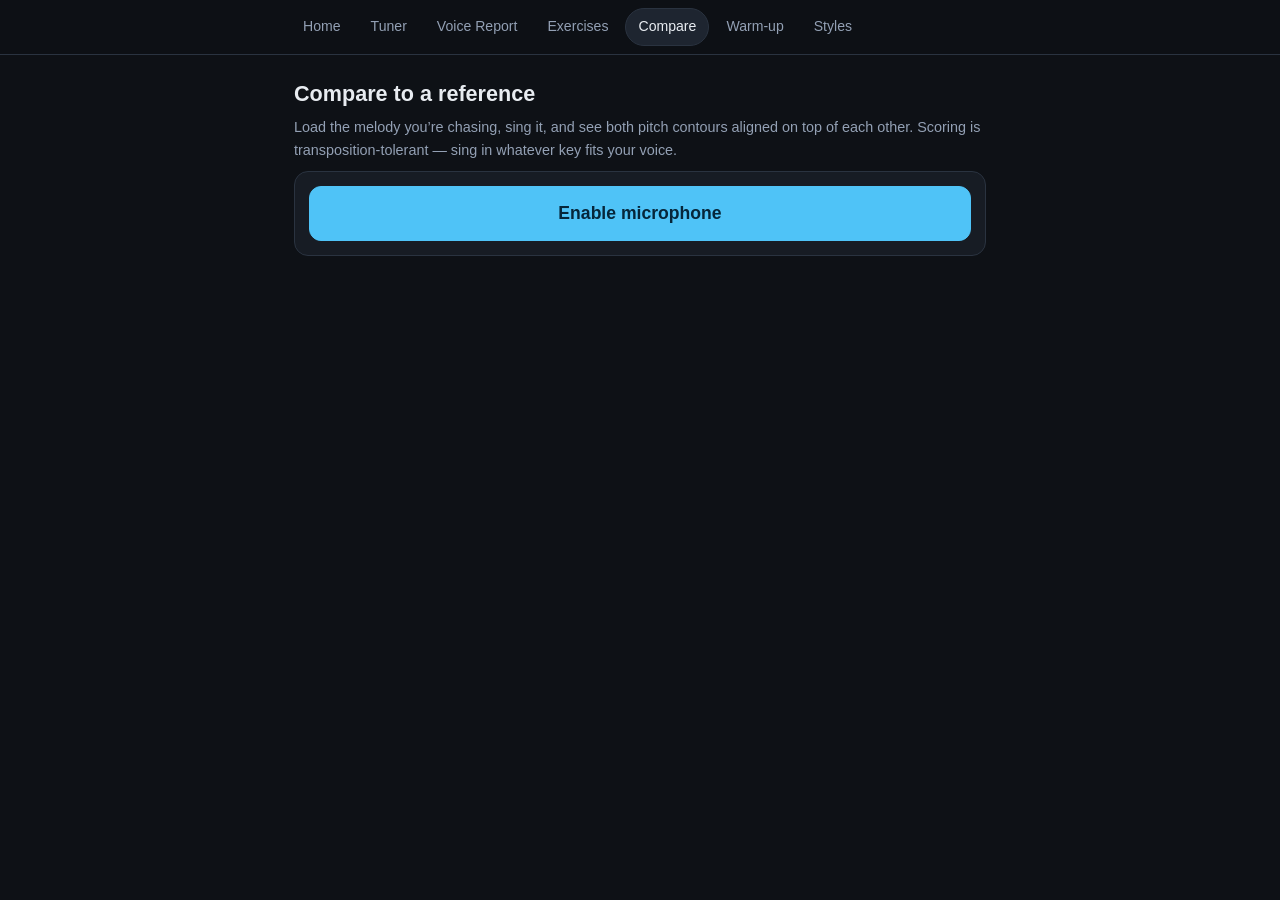
==== compare.html @ 46043afe "Add Singing Trainer: evidence-based pitch & tone web app Static, no-build singing trainer under sing" ====
<!DOCTYPE html>
<html lang="en">
<head>
<meta charset="utf-8">
<meta name="viewport" content="width=device-width, initial-scale=1, viewport-fit=cover">
<meta name="theme-color" content="#0e1116">
<title>Compare — Singing Trainer</title>
<link rel="stylesheet" href="style.css?v=1">
</head>
<body>
<main>
  <h1>Compare to a reference</h1>
  <p class="dim">Load the melody you’re chasing, sing it, and see both pitch contours aligned on top of each other. Scoring is transposition-tolerant — sing in whatever key fits your voice.</p>

  <div class="card" id="setup">
    <button class="primary big" id="micBtn">Enable microphone</button>
  </div>

  <div id="app" style="display:none">
    <div class="card">
      <h2 style="margin-top:0">1 · Reference melody</h2>
      <p class="small dim">Best sources: an <b>isolated vocal</b> (acapella / stem file), or just sing or hum the target phrase yourself. A full song mix won’t track — the analyzer follows one voice at a time. Up to 30 s.</p>
      <div class="btnrow">
        <button id="refRecBtn">● Record reference</button>
        <label class="btn" style="line-height:1.4">📁 Import audio file
          <input id="refFile" type="file" accept="audio/*,.m4a,.mp3,.wav" style="display:none">
        </label>
      </div>
      <p id="refStatus" class="small dim">No reference loaded.</p>
      <canvas id="refCanvas" style="display:none"></canvas>
      <div class="btnrow" id="refPlayRow" style="display:none">
        <button id="refPlayBtn">▶ Play reference</button>
      </div>
    </div>

    <div class="card">
      <h2 style="margin-top:0">2 · Your attempt</h2>
      <div class="btnrow">
        <button class="rec" id="attRecBtn" disabled>● Record attempt</button>
        <button id="attPlayBtn" disabled>▶ Play attempt</button>
      </div>
      <p id="attStatus" class="small dim"></p>
    </div>

    <div class="card" id="resultCard" style="display:none">
      <h2 style="margin-top:0">Result</h2>
      <div class="score" id="scoreBig">—</div>
      <p class="dim small" style="text-align:center" id="scoreSub"></p>
      <canvas id="cmpCanvas"></canvas>
      <p class="small dim" style="margin-top:6px">
        <span style="color:var(--good)">green = reference</span> ·
        <span style="color:var(--accent)">blue = you</span> (shifted by the detected transposition, time-aligned)</p>
      <table class="metrics" id="cmpTable"></table>
    </div>
  </div>
</main>
<script src="js/dsp.js?v=1"></script>
<script src="js/mic.js?v=1"></script>
<script src="js/ui.js?v=1"></script>
<script>
UI.nav('compare.html');
const $ = (id) => document.getElementById(id);
const sleep = (ms) => new Promise((r) => setTimeout(r, ms));
const MAXS = 30;

let ref = null;   // {pcm, sampleRate, track, label}
let att = null;

/* ---- tiny IndexedDB helper: persist the last reference across visits ---- */
const idb = {
  open: () => new Promise((res, rej) => {
    const r = indexedDB.open('singing', 1);
    r.onupgradeneeded = () => r.result.createObjectStore('kv');
    r.onsuccess = () => res(r.result); r.onerror = () => rej(r.error);
  }),
  async set(k, v) { const db = await this.open(); return new Promise((res, rej) => {
    const tx = db.transaction('kv', 'readwrite'); tx.objectStore('kv').put(v, k);
    tx.oncomplete = res; tx.onerror = () => rej(tx.error); }); },
  async get(k) { const db = await this.open(); return new Promise((res, rej) => {
    const rq = db.transaction('kv').objectStore('kv').get(k);
    rq.onsuccess = () => res(rq.result); rq.onerror = () => rej(rq.error); }); },
};

$('micBtn').addEventListener('click', async () => {
  try { await Mic.start(); } catch (e) {
    $('micBtn').textContent = 'Microphone blocked — check Settings › Safari › Microphone'; return;
  }
  $('setup').style.display = 'none';
  $('app').style.display = '';
  try { navigator.storage && navigator.storage.persist && navigator.storage.persist(); } catch (_) {}
  try {
    const saved = await idb.get('reference');
    if (saved && saved.pcm) {
      setReference(new Float32Array(saved.pcm), saved.sampleRate, saved.label + ' (saved)');
    }
  } catch (_) {}
});

async function recordWithCountdown(btn, secsCap) {
  btn.disabled = true;
  const orig = btn.textContent;
  await Mic.resume();
  for (let c = 3; c >= 1; c--) { btn.textContent = String(c) + '…'; await sleep(650); }
  btn.textContent = '■ Stop';
  btn.disabled = false;
  Mic.beginRecording();
  return new Promise((resolve) => {
    const t0 = performance.now();
    const tick = setInterval(() => {
      if (performance.now() - t0 >= secsCap * 1000) stop();
    }, 250);
    function stop() {
      clearInterval(tick);
      btn.removeEventListener('click', stop);
      btn.textContent = orig;
      resolve(Mic.endRecording());
    }
    btn.addEventListener('click', stop);
  });
}

$('refRecBtn').addEventListener('click', async () => {
  if (Mic.isRecording()) return;
  const take = await recordWithCountdown($('refRecBtn'), MAXS);
  if (take.pcm.length / take.sampleRate < 1) { $('refStatus').textContent = 'Too short — try again.'; return; }
  setReference(take.pcm, take.sampleRate, 'recorded reference');
  try { await idb.set('reference', { pcm: ref.pcm.buffer, sampleRate: ref.sampleRate, label: ref.label }); } catch (_) {}
});

$('refFile').addEventListener('change', async (e) => {
  const file = e.target.files[0];
  if (!file) return;
  $('refStatus').textContent = 'Decoding ' + file.name + '…';
  try {
    const ab = await file.arrayBuffer();
    const ctx = Mic.context();
    const audio = await new Promise((res, rej) => ctx.decodeAudioData(ab, res, rej));
    let pcm = audio.getChannelData(0);
    if (audio.numberOfChannels > 1) {                 // downmix
      const b = audio.getChannelData(1); const mix = new Float32Array(pcm.length);
      for (let i = 0; i < pcm.length; i++) mix[i] = (pcm[i] + b[i]) / 2;
      pcm = mix;
    }
    const cap = Math.min(pcm.length, MAXS * audio.sampleRate);
    setReference(pcm.slice(0, cap), audio.sampleRate, file.name);
    try { await idb.set('reference', { pcm: ref.pcm.buffer, sampleRate: ref.sampleRate, label: ref.label }); } catch (_) {}
  } catch (err) {
    $('refStatus').textContent = 'Couldn’t decode that file (Safari handles m4a, mp3, wav — not ogg).';
  }
});

function setReference(pcm, sampleRate, label) {
  const track = Track.analyze(pcm, sampleRate);
  const voiced = track.f0.reduce((a, v) => a + (v > 0 ? 1 : 0), 0);
  if (voiced < 30) {
    $('refStatus').textContent = 'Loaded, but almost no clear single-voice pitch found — is this a full mix? Use a vocal-only file or record yourself.';
  }
  ref = { pcm, sampleRate, track, label };
  $('refStatus').textContent = '✓ ' + label + ' · ' + (pcm.length / sampleRate).toFixed(1) + ' s, ' +
    Math.round(100 * voiced / track.f0.length) + '% voiced';
  const c = $('refCanvas'); c.style.display = '';
  const rc = UI.canvas2d(c, 120);
  UI.drawTrace(rc.ctx, rc.w, rc.h, toPts(ref.track), { color: UI.css('--good') });
  $('refPlayRow').style.display = '';
  $('attRecBtn').disabled = false;
}

$('refPlayBtn').addEventListener('click', () => ref && Mic.playPcm(ref.pcm, ref.sampleRate));
$('attPlayBtn').addEventListener('click', () => att && Mic.playPcm(att.pcm, att.sampleRate));

$('attRecBtn').addEventListener('click', async () => {
  if (!ref || Mic.isRecording()) return;
  const refSecs = ref.pcm.length / ref.sampleRate;
  const take = await recordWithCountdown($('attRecBtn'), Math.min(MAXS, refSecs + 6));
  if (take.pcm.length / take.sampleRate < 1) { $('attStatus').textContent = 'Too short — try again.'; return; }
  att = { pcm: take.pcm, sampleRate: take.sampleRate, track: Track.analyze(take.pcm, take.sampleRate) };
  $('attPlayBtn').disabled = false;
  $('attStatus').textContent = 'Analyzing…';
  await sleep(30);                                     // let UI paint
  compare();
});

function toPts(track, shiftCents = 0) {
  const pts = [];
  for (let i = 0; i < track.times.length; i++) {
    pts.push({ t: track.times[i], v: isNaN(track.cents[i]) ? NaN : track.cents[i] + shiftCents });
  }
  return pts;
}

function compare() {
  const r = Dtw.align(ref.track.cents, att.track.cents, { allowTranspose: true });
  $('resultCard').style.display = '';
  if (r.meanAbsCents == null) {
    $('scoreBig').textContent = '—';
    $('scoreSub').textContent = 'Couldn’t align the two takes — was there singing in both?';
    $('attStatus').textContent = '';
    return;
  }
  // Score: % of aligned voiced time within ±50¢, softened by mean error.
  const score = Math.round(Math.max(0, Math.min(100,
    0.7 * r.withinPct + 0.3 * Math.max(0, 100 - r.meanAbsCents))));
  $('scoreBig').textContent = score;
  $('scoreBig').style.color = score >= 80 ? UI.css('--good') : score >= 55 ? UI.css('--warn') : UI.css('--bad');
  $('scoreSub').textContent = score >= 80 ? 'Locked in.' : score >= 55 ? 'Close — listen to both and chase the gaps.' : 'Keep at it — play the reference, hum along, then retry.';
  $('attStatus').textContent = '';

  // Overlay: reference as-is; attempt time-warped onto reference timeline.
  const cc = UI.canvas2d($('cmpCanvas'), 200);
  const refPts = toPts(ref.track);
  const warped = [];
  for (const [ri, ai] of r.path) {
    const v = att.track.cents[ai];
    warped.push({ t: ref.track.times[ri], v: isNaN(v) ? NaN : v + r.shift });
  }
  UI.drawTrace(cc.ctx, cc.w, cc.h, refPts, { color: 'rgba(111,227,165,0.85)' });
  // overlay second trace without clearing: reuse scale by drawing via drawTrace bounds
  overlay(cc, refPts, warped);

  $('cmpTable').innerHTML = [
    ['Average pitch distance', r.meanAbsCents.toFixed(0) + '¢', 'across time-aligned voiced moments (≤50¢ reads as in tune)'],
    ['Time in tune (±50¢)', r.withinPct.toFixed(0) + '%', 'share of the melody sung within a quarter tone'],
    ['Detected transposition', (r.shift / 100).toFixed(0) + ' semitones', 'your key vs the reference — not penalized'],
  ].map(([a, b, c]) => `<tr><td>${a}<div class="small dim">${c}</div></td><td>${b}</td></tr>`).join('');
}

function overlay(cc, basePts, pts) {
  let lo = Infinity, hi = -Infinity;
  for (const p of basePts) if (!isNaN(p.v)) { lo = Math.min(lo, p.v); hi = Math.max(hi, p.v); }
  for (const p of pts) if (!isNaN(p.v)) { lo = Math.min(lo, p.v); hi = Math.max(hi, p.v); }
  lo = Math.floor(lo / 100 - 2) * 100; hi = Math.ceil(hi / 100 + 2) * 100;
  const t0 = basePts[0] ? basePts[0].t : 0, t1 = basePts.length ? basePts[basePts.length - 1].t : 1;
  // redraw both on shared scale
  UI.drawTrace(cc.ctx, cc.w, cc.h, basePts, { lo, hi, t0, t1, color: 'rgba(111,227,165,0.85)' });
  const { ctx, w, h } = cc;
  ctx.lineWidth = 2; ctx.strokeStyle = UI.css('--accent'); ctx.beginPath();
  let pen = false;
  for (const p of pts) {
    if (isNaN(p.v)) { pen = false; continue; }
    const x = ((p.t - t0) / Math.max(0.001, t1 - t0)) * w;
    const y = h - ((p.v - lo) / (hi - lo)) * h;
    if (!pen) { ctx.moveTo(x, y); pen = true; } else ctx.lineTo(x, y);
  }
  ctx.stroke();
}
</script>
</body>
</html>
---- style.css ----
/* Singing trainer — mobile-first, dark, thumb-sized targets. */
:root {
  --bg: #0e1116;
  --panel: #171c24;
  --panel2: #1e2530;
  --text: #e8ecf1;
  --dim: #93a0b4;
  --line: #2a3340;
  --accent: #4fc3f7;
  --good: #6fe3a5;
  --warn: #ffd166;
  --bad: #ff7b72;
  --violet: #b39ddb;
}
* { box-sizing: border-box; -webkit-tap-highlight-color: transparent; }
html { -webkit-text-size-adjust: 100%; }
body {
  margin: 0; background: var(--bg); color: var(--text);
  font: 16px/1.55 -apple-system, BlinkMacSystemFont, "Segoe UI", Roboto, sans-serif;
  padding-bottom: env(safe-area-inset-bottom);
}
main { max-width: 720px; margin: 0 auto; padding: 12px 14px 40px; }
h1 { font-size: 1.35rem; margin: 10px 0 4px; }
h2 { font-size: 1.05rem; margin: 22px 0 8px; color: var(--accent); }
h3 { font-size: 0.95rem; margin: 14px 0 6px; }
p { margin: 6px 0; }
a { color: var(--accent); }
.dim { color: var(--dim); font-size: 0.9rem; }
.small { font-size: 0.82rem; }

header.top {
  position: sticky; top: 0; z-index: 10; background: rgba(14,17,22,0.92);
  backdrop-filter: blur(8px); border-bottom: 1px solid var(--line);
  padding: env(safe-area-inset-top) 0 0;
}
header.top .row {
  max-width: 720px; margin: 0 auto; display: flex; gap: 4px;
  overflow-x: auto; padding: 8px 10px; scrollbar-width: none;
}
header.top .row::-webkit-scrollbar { display: none; }
header.top a {
  flex: 0 0 auto; padding: 7px 12px; border-radius: 999px; text-decoration: none;
  color: var(--dim); font-size: 0.88rem; border: 1px solid transparent; white-space: nowrap;
}
header.top a.on { color: var(--text); background: var(--panel2); border-color: var(--line); }

.card {
  background: var(--panel); border: 1px solid var(--line); border-radius: 14px;
  padding: 14px; margin: 10px 0;
}
.card.tight { padding: 10px 12px; }

button, .btn {
  appearance: none; border: 1px solid var(--line); background: var(--panel2);
  color: var(--text); border-radius: 12px; padding: 12px 16px; font-size: 1rem;
  cursor: pointer; text-decoration: none; display: inline-block; text-align: center;
}
button.primary { background: var(--accent); border-color: var(--accent); color: #06263a; font-weight: 600; }
button.rec { background: var(--bad); border-color: var(--bad); color: #33110e; font-weight: 700; }
button.big { width: 100%; padding: 16px; font-size: 1.1rem; }
button:disabled { opacity: 0.45; }
.btnrow { display: flex; gap: 8px; flex-wrap: wrap; margin: 10px 0; }
.btnrow > * { flex: 1 1 auto; }

canvas { width: 100%; display: block; border-radius: 10px; background: #0a0d12; touch-action: none; }

.bignote { font-size: 3.2rem; font-weight: 700; text-align: center; line-height: 1.1; font-variant-numeric: tabular-nums; }
.bigsub { text-align: center; color: var(--dim); font-variant-numeric: tabular-nums; }

.meter { height: 10px; background: var(--panel2); border-radius: 999px; overflow: hidden; }
.meter > div { height: 100%; border-radius: 999px; background: var(--accent); transition: width 0.15s; }

table.metrics { width: 100%; border-collapse: collapse; font-size: 0.92rem; }
table.metrics td { padding: 7px 4px; border-bottom: 1px solid var(--line); vertical-align: top; }
table.metrics td:last-child { text-align: right; font-variant-numeric: tabular-nums; white-space: nowrap; }
.tag { display: inline-block; padding: 2px 9px; border-radius: 999px; font-size: 0.78rem; font-weight: 600; }
.tag.good { background: rgba(111,227,165,0.15); color: var(--good); }
.tag.warn { background: rgba(255,209,102,0.15); color: var(--warn); }
.tag.bad  { background: rgba(255,123,114,0.15); color: var(--bad); }

.diag { border-left: 3px solid var(--warn); padding: 8px 12px; margin: 10px 0; background: var(--panel2); border-radius: 0 10px 10px 0; }
.diag.good { border-color: var(--good); }
.diag b { display: block; margin-bottom: 2px; }

.pill-select { display: flex; gap: 6px; flex-wrap: wrap; }
.pill-select button { flex: 0 0 auto; padding: 8px 14px; border-radius: 999px; font-size: 0.9rem; }
.pill-select button.on { background: var(--accent); color: #06263a; border-color: var(--accent); font-weight: 600; }

.countdown { font-size: 2.4rem; font-weight: 700; text-align: center; }
ul { padding-left: 20px; margin: 6px 0; }
li { margin: 4px 0; }
.grid2 { display: grid; grid-template-columns: 1fr 1fr; gap: 10px; }
@media (max-width: 420px) { .grid2 { grid-template-columns: 1fr; } }
.score { font-size: 2.6rem; font-weight: 800; text-align: center; }
.footer-note { margin-top: 30px; color: var(--dim); font-size: 0.8rem; }
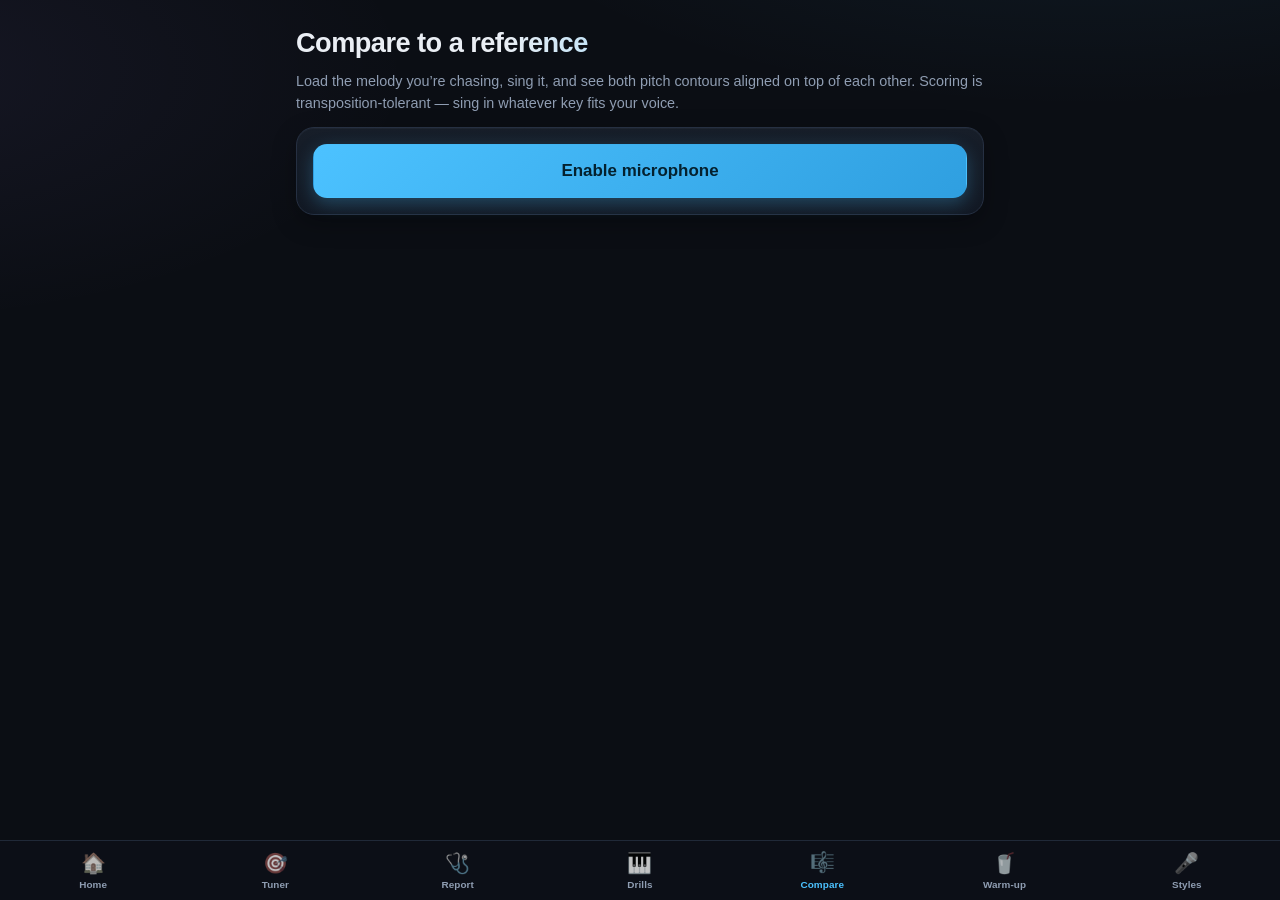
==== commit 50ea5492: "Modernize UI: bottom tab bar, design system, guided flow polish Iterated against real Chromium runs " ====
--- a/compare.html
+++ b/compare.html
@@ -3,9 +3,12 @@
 <head>
 <meta charset="utf-8">
 <meta name="viewport" content="width=device-width, initial-scale=1, viewport-fit=cover">
-<meta name="theme-color" content="#0e1116">
+<meta name="theme-color" content="#0b0e14">
+<link rel="icon" href="data:image/svg+xml,%3Csvg%20xmlns='http://www.w3.org/2000/svg'%20viewBox='0%200%20100%20100'%3E%3Ctext%20y='0.9em'%20font-size='90'%3E%F0%9F%8E%A4%3C/text%3E%3C/svg%3E">
+<meta name="apple-mobile-web-app-capable" content="yes">
+<meta name="apple-mobile-web-app-status-bar-style" content="black-translucent">
 <title>Compare — Singing Trainer</title>
-<link rel="stylesheet" href="style.css?v=1">
+<link rel="stylesheet" href="style.css?v=2">
 </head>
 <body>
 <main>
@@ -26,7 +29,7 @@
           <input id="refFile" type="file" accept="audio/*,.m4a,.mp3,.wav" style="display:none">
         </label>
       </div>
-      <p id="refStatus" class="small dim">No reference loaded.</p>
+      <p id="refStatus" role="status" class="small dim">No reference loaded.</p>
       <canvas id="refCanvas" style="display:none"></canvas>
       <div class="btnrow" id="refPlayRow" style="display:none">
         <button id="refPlayBtn">▶ Play reference</button>
@@ -39,7 +42,7 @@
         <button class="rec" id="attRecBtn" disabled>● Record attempt</button>
         <button id="attPlayBtn" disabled>▶ Play attempt</button>
       </div>
-      <p id="attStatus" class="small dim"></p>
+      <p id="attStatus" role="status" class="small dim"></p>
     </div>
 
     <div class="card" id="resultCard" style="display:none">
@@ -54,9 +57,9 @@
     </div>
   </div>
 </main>
-<script src="js/dsp.js?v=1"></script>
-<script src="js/mic.js?v=1"></script>
-<script src="js/ui.js?v=1"></script>
+<script src="js/dsp.js?v=2"></script>
+<script src="js/mic.js?v=2"></script>
+<script src="js/ui.js?v=2"></script>
 <script>
 UI.nav('compare.html');
 const $ = (id) => document.getElementById(id);
@@ -103,6 +106,7 @@
   for (let c = 3; c >= 1; c--) { btn.textContent = String(c) + '…'; await sleep(650); }
   btn.textContent = '■ Stop';
   btn.disabled = false;
+  btn.classList.add('recording');
   Mic.beginRecording();
   return new Promise((resolve) => {
     const t0 = performance.now();
@@ -113,6 +117,7 @@
       clearInterval(tick);
       btn.removeEventListener('click', stop);
       btn.textContent = orig;
+      btn.classList.remove('recording');
       resolve(Mic.endRecording());
     }
     btn.addEventListener('click', stop);
@@ -191,6 +196,9 @@
 function compare() {
   const r = Dtw.align(ref.track.cents, att.track.cents, { allowTranspose: true });
   $('resultCard').style.display = '';
+  $('resultCard').classList.remove('reveal'); void $('resultCard').offsetWidth;
+  $('resultCard').classList.add('reveal');
+  setTimeout(() => $('resultCard').scrollIntoView({ behavior: 'smooth', block: 'start' }), 80);
   if (r.meanAbsCents == null) {
     $('scoreBig').textContent = '—';
     $('scoreSub').textContent = 'Couldn’t align the two takes — was there singing in both?';
@@ -200,7 +208,7 @@
   // Score: % of aligned voiced time within ±50¢, softened by mean error.
   const score = Math.round(Math.max(0, Math.min(100,
     0.7 * r.withinPct + 0.3 * Math.max(0, 100 - r.meanAbsCents))));
-  $('scoreBig').textContent = score;
+  animateScore(score);
   $('scoreBig').style.color = score >= 80 ? UI.css('--good') : score >= 55 ? UI.css('--warn') : UI.css('--bad');
   $('scoreSub').textContent = score >= 80 ? 'Locked in.' : score >= 55 ? 'Close — listen to both and chase the gaps.' : 'Keep at it — play the reference, hum along, then retry.';
   $('attStatus').textContent = '';
@@ -224,6 +232,18 @@
   ].map(([a, b, c]) => `<tr><td>${a}<div class="small dim">${c}</div></td><td>${b}</td></tr>`).join('');
 }
 
+let scoreAnim = 0;
+function animateScore(target) {
+  cancelAnimationFrame(scoreAnim);
+  const t0 = performance.now(), dur = 700;
+  (function tick(now) {
+    const p = Math.min(1, (now - t0) / dur);
+    const eased = 1 - Math.pow(1 - p, 3);
+    $('scoreBig').textContent = Math.round(target * eased);
+    if (p < 1) scoreAnim = requestAnimationFrame(tick);
+  })(t0);
+}
+
 function overlay(cc, basePts, pts) {
   let lo = Infinity, hi = -Infinity;
   for (const p of basePts) if (!isNaN(p.v)) { lo = Math.min(lo, p.v); hi = Math.max(hi, p.v); }
@@ -231,9 +251,9 @@
   lo = Math.floor(lo / 100 - 2) * 100; hi = Math.ceil(hi / 100 + 2) * 100;
   const t0 = basePts[0] ? basePts[0].t : 0, t1 = basePts.length ? basePts[basePts.length - 1].t : 1;
   // redraw both on shared scale
-  UI.drawTrace(cc.ctx, cc.w, cc.h, basePts, { lo, hi, t0, t1, color: 'rgba(111,227,165,0.85)' });
+  UI.drawTrace(cc.ctx, cc.w, cc.h, basePts, { lo, hi, t0, t1, color: 'rgba(74,222,128,0.9)', lineWidth: 3.5 });
   const { ctx, w, h } = cc;
-  ctx.lineWidth = 2; ctx.strokeStyle = UI.css('--accent'); ctx.beginPath();
+  ctx.lineWidth = 2; ctx.strokeStyle = 'rgba(76,194,255,0.85)'; ctx.beginPath();
   let pen = false;
   for (const p of pts) {
     if (isNaN(p.v)) { pen = false; continue; }
--- a/style.css
+++ b/style.css
@@ -1,95 +1,142 @@
 /* Singing trainer — mobile-first, dark, thumb-sized targets. */
 :root {
-  --bg: #0e1116;
-  --panel: #171c24;
-  --panel2: #1e2530;
-  --text: #e8ecf1;
-  --dim: #93a0b4;
-  --line: #2a3340;
-  --accent: #4fc3f7;
-  --good: #6fe3a5;
-  --warn: #ffd166;
-  --bad: #ff7b72;
-  --violet: #b39ddb;
+  --bg: #0b0e14;
+  --panel: #141a24;
+  --panel2: #1d2532;
+  --text: #eaeef4;
+  --dim: #8f9db2;
+  --line: #263042;
+  --accent: #4cc2ff;
+  --accent2: #7ee0ff;
+  --good: #4ade80;
+  --warn: #fbbf24;
+  --bad: #fb7185;
+  --violet: #a78bfa;
 }
 * { box-sizing: border-box; -webkit-tap-highlight-color: transparent; }
 html { -webkit-text-size-adjust: 100%; }
 body {
-  margin: 0; background: var(--bg); color: var(--text);
+  margin: 0; color: var(--text);
+  background: var(--bg);
+  background-image:
+    radial-gradient(1100px 480px at 85% -180px, rgba(76,194,255,0.09), transparent 60%),
+    radial-gradient(900px 420px at -10% 8%, rgba(167,139,250,0.07), transparent 60%);
+  background-attachment: fixed;
   font: 16px/1.55 -apple-system, BlinkMacSystemFont, "Segoe UI", Roboto, sans-serif;
-  padding-bottom: env(safe-area-inset-bottom);
+  padding-bottom: calc(86px + env(safe-area-inset-bottom));
 }
-main { max-width: 720px; margin: 0 auto; padding: 12px 14px 40px; }
-h1 { font-size: 1.35rem; margin: 10px 0 4px; }
-h2 { font-size: 1.05rem; margin: 22px 0 8px; color: var(--accent); }
+main { max-width: 720px; margin: 0 auto; padding: calc(14px + env(safe-area-inset-top)) 16px 24px; }
+h1 {
+  font-size: 1.7rem; margin: 8px 0 4px; font-weight: 800; letter-spacing: -0.02em;
+  background: linear-gradient(92deg, var(--text) 30%, var(--accent) 85%);
+  -webkit-background-clip: text; background-clip: text; -webkit-text-fill-color: transparent;
+}
+h2 { font-size: 1.02rem; margin: 22px 0 8px; color: var(--accent); font-weight: 700; letter-spacing: -0.01em; }
 h3 { font-size: 0.95rem; margin: 14px 0 6px; }
 p { margin: 6px 0; }
 a { color: var(--accent); }
 .dim { color: var(--dim); font-size: 0.9rem; }
 .small { font-size: 0.82rem; }
 
-header.top {
-  position: sticky; top: 0; z-index: 10; background: rgba(14,17,22,0.92);
-  backdrop-filter: blur(8px); border-bottom: 1px solid var(--line);
-  padding: env(safe-area-inset-top) 0 0;
+.card {
+  background: linear-gradient(180deg, #171e29, #121823);
+  border: 1px solid var(--line); border-radius: 18px;
+  padding: 16px; margin: 12px 0;
+  box-shadow: 0 8px 24px rgba(0,0,0,0.28), inset 0 1px 0 rgba(255,255,255,0.03);
 }
-header.top .row {
-  max-width: 720px; margin: 0 auto; display: flex; gap: 4px;
-  overflow-x: auto; padding: 8px 10px; scrollbar-width: none;
-}
-header.top .row::-webkit-scrollbar { display: none; }
-header.top a {
-  flex: 0 0 auto; padding: 7px 12px; border-radius: 999px; text-decoration: none;
-  color: var(--dim); font-size: 0.88rem; border: 1px solid transparent; white-space: nowrap;
-}
-header.top a.on { color: var(--text); background: var(--panel2); border-color: var(--line); }
-
-.card {
-  background: var(--panel); border: 1px solid var(--line); border-radius: 14px;
-  padding: 14px; margin: 10px 0;
-}
-.card.tight { padding: 10px 12px; }
+.card.tight { padding: 12px 14px; }
+a.card { transition: border-color 0.15s, transform 0.1s; }
+a.card:active { transform: scale(0.985); border-color: var(--accent); }
 
 button, .btn {
   appearance: none; border: 1px solid var(--line); background: var(--panel2);
-  color: var(--text); border-radius: 12px; padding: 12px 16px; font-size: 1rem;
+  color: var(--text); border-radius: 14px; padding: 13px 16px;
+  font-size: 1rem; font-weight: 600; font-family: inherit;
   cursor: pointer; text-decoration: none; display: inline-block; text-align: center;
+  transition: transform 0.08s ease, filter 0.15s, opacity 0.15s;
+  touch-action: manipulation;
 }
-button.primary { background: var(--accent); border-color: var(--accent); color: #06263a; font-weight: 600; }
-button.rec { background: var(--bad); border-color: var(--bad); color: #33110e; font-weight: 700; }
-button.big { width: 100%; padding: 16px; font-size: 1.1rem; }
-button:disabled { opacity: 0.45; }
-.btnrow { display: flex; gap: 8px; flex-wrap: wrap; margin: 10px 0; }
+button:active, .btn:active { transform: scale(0.965); }
+button.primary, .btn.primary {
+  background: linear-gradient(135deg, var(--accent), #2f9fe0);
+  border-color: transparent; color: #04212f; font-weight: 700;
+  box-shadow: 0 6px 18px rgba(76,194,255,0.28);
+}
+button.rec {
+  background: linear-gradient(135deg, #fb7185, #ef4444);
+  border-color: transparent; color: #fff; font-weight: 700;
+  box-shadow: 0 6px 18px rgba(251,113,133,0.3);
+}
+button.big { width: 100%; padding: 16px; font-size: 1.06rem; }
+button:disabled { opacity: 0.45; transform: none; box-shadow: none; }
+.btnrow { display: flex; gap: 10px; flex-wrap: wrap; margin: 12px 0 4px; }
 .btnrow > * { flex: 1 1 auto; }
 
-canvas { width: 100%; display: block; border-radius: 10px; background: #0a0d12; touch-action: none; }
+canvas { width: 100%; display: block; border-radius: 12px; background: #0a0e15; touch-action: none; }
 
-.bignote { font-size: 3.2rem; font-weight: 700; text-align: center; line-height: 1.1; font-variant-numeric: tabular-nums; }
-.bigsub { text-align: center; color: var(--dim); font-variant-numeric: tabular-nums; }
+.bignote { font-size: 3.4rem; font-weight: 800; text-align: center; line-height: 1.1; font-variant-numeric: tabular-nums; letter-spacing: -0.02em; }
+.bigsub { text-align: center; color: var(--dim); font-variant-numeric: tabular-nums; min-height: 1.5em; }
 
 .meter { height: 10px; background: var(--panel2); border-radius: 999px; overflow: hidden; }
 .meter > div { height: 100%; border-radius: 999px; background: var(--accent); transition: width 0.15s; }
 
 table.metrics { width: 100%; border-collapse: collapse; font-size: 0.92rem; }
-table.metrics td { padding: 7px 4px; border-bottom: 1px solid var(--line); vertical-align: top; }
+table.metrics td { padding: 9px 4px; border-bottom: 1px solid rgba(38,48,66,0.6); vertical-align: top; }
+table.metrics tr:last-child td { border-bottom: none; }
 table.metrics td:last-child { text-align: right; font-variant-numeric: tabular-nums; white-space: nowrap; }
-.tag { display: inline-block; padding: 2px 9px; border-radius: 999px; font-size: 0.78rem; font-weight: 600; }
-.tag.good { background: rgba(111,227,165,0.15); color: var(--good); }
-.tag.warn { background: rgba(255,209,102,0.15); color: var(--warn); }
-.tag.bad  { background: rgba(255,123,114,0.15); color: var(--bad); }
+.tag { display: inline-block; padding: 2px 9px; border-radius: 999px; font-size: 0.78rem; font-weight: 700; }
+.tag.good { background: rgba(74,222,128,0.14); color: var(--good); }
+.tag.warn { background: rgba(251,191,36,0.14); color: var(--warn); }
+.tag.bad  { background: rgba(251,113,133,0.14); color: var(--bad); }
 
-.diag { border-left: 3px solid var(--warn); padding: 8px 12px; margin: 10px 0; background: var(--panel2); border-radius: 0 10px 10px 0; }
+.diag { border-left: 3px solid var(--warn); padding: 10px 13px; margin: 10px 0; background: rgba(29,37,50,0.65); border-radius: 4px 12px 12px 4px; }
 .diag.good { border-color: var(--good); }
 .diag b { display: block; margin-bottom: 2px; }
 
-.pill-select { display: flex; gap: 6px; flex-wrap: wrap; }
-.pill-select button { flex: 0 0 auto; padding: 8px 14px; border-radius: 999px; font-size: 0.9rem; }
-.pill-select button.on { background: var(--accent); color: #06263a; border-color: var(--accent); font-weight: 600; }
+.pill-select { display: flex; gap: 7px; flex-wrap: wrap; }
+.pill-select button { flex: 0 0 auto; padding: 9px 15px; border-radius: 999px; font-size: 0.9rem; font-weight: 600; }
+.pill-select button.on {
+  background: linear-gradient(135deg, var(--accent), #2f9fe0);
+  color: #04212f; border-color: transparent; font-weight: 700;
+}
 
-.countdown { font-size: 2.4rem; font-weight: 700; text-align: center; }
+.countdown { font-size: 2.6rem; font-weight: 800; text-align: center; min-height: 1.2em; font-variant-numeric: tabular-nums; }
 ul { padding-left: 20px; margin: 6px 0; }
 li { margin: 4px 0; }
-.grid2 { display: grid; grid-template-columns: 1fr 1fr; gap: 10px; }
-@media (max-width: 420px) { .grid2 { grid-template-columns: 1fr; } }
-.score { font-size: 2.6rem; font-weight: 800; text-align: center; }
+.grid2 { display: grid; grid-template-columns: 1fr 1fr; gap: 12px; }
+@media (max-width: 460px) { .grid2 { grid-template-columns: 1fr; } }
+.grid2 .card { margin: 0; }
+.score { font-size: 3rem; font-weight: 800; text-align: center; font-variant-numeric: tabular-nums; }
 .footer-note { margin-top: 30px; color: var(--dim); font-size: 0.8rem; }
+
+/* Recording pulse */
+@keyframes recpulse { 0%,100% { box-shadow: 0 0 0 0 rgba(251,113,133,0.45); } 50% { box-shadow: 0 0 0 12px rgba(251,113,133,0); } }
+button.recording { animation: recpulse 1.2s ease-out infinite; }
+
+/* Results reveal */
+@keyframes rise { from { opacity: 0; transform: translateY(10px); } to { opacity: 1; transform: none; } }
+.reveal { animation: rise 0.35s ease-out both; }
+
+/* Bottom tab bar (iOS-style) */
+nav.tabbar {
+  position: fixed; left: 0; right: 0; bottom: 0; z-index: 20;
+  display: flex; justify-content: space-around; align-items: stretch;
+  background: rgba(13,17,24,0.88);
+  -webkit-backdrop-filter: blur(16px); backdrop-filter: blur(16px);
+  border-top: 1px solid rgba(38,48,66,0.8);
+  padding: 6px 2px calc(6px + env(safe-area-inset-bottom));
+}
+nav.tabbar a {
+  flex: 1 1 0; min-width: 0; display: flex; flex-direction: column; align-items: center; gap: 2px;
+  padding: 4px 0 2px; text-decoration: none; color: var(--dim);
+  font-size: 0.62rem; font-weight: 600; letter-spacing: 0.01em;
+  border-radius: 10px; transition: color 0.15s;
+}
+nav.tabbar a .ico { font-size: 1.25rem; line-height: 1.2; filter: grayscale(0.7) opacity(0.75); transition: filter 0.15s, transform 0.15s; }
+nav.tabbar a.on { color: var(--accent); }
+nav.tabbar a.on .ico { filter: none; transform: translateY(-1px); }
+nav.tabbar a:active .ico { transform: scale(0.9); }
+
+@media (prefers-reduced-motion: reduce) {
+  * { animation: none !important; transition: none !important; }
+}
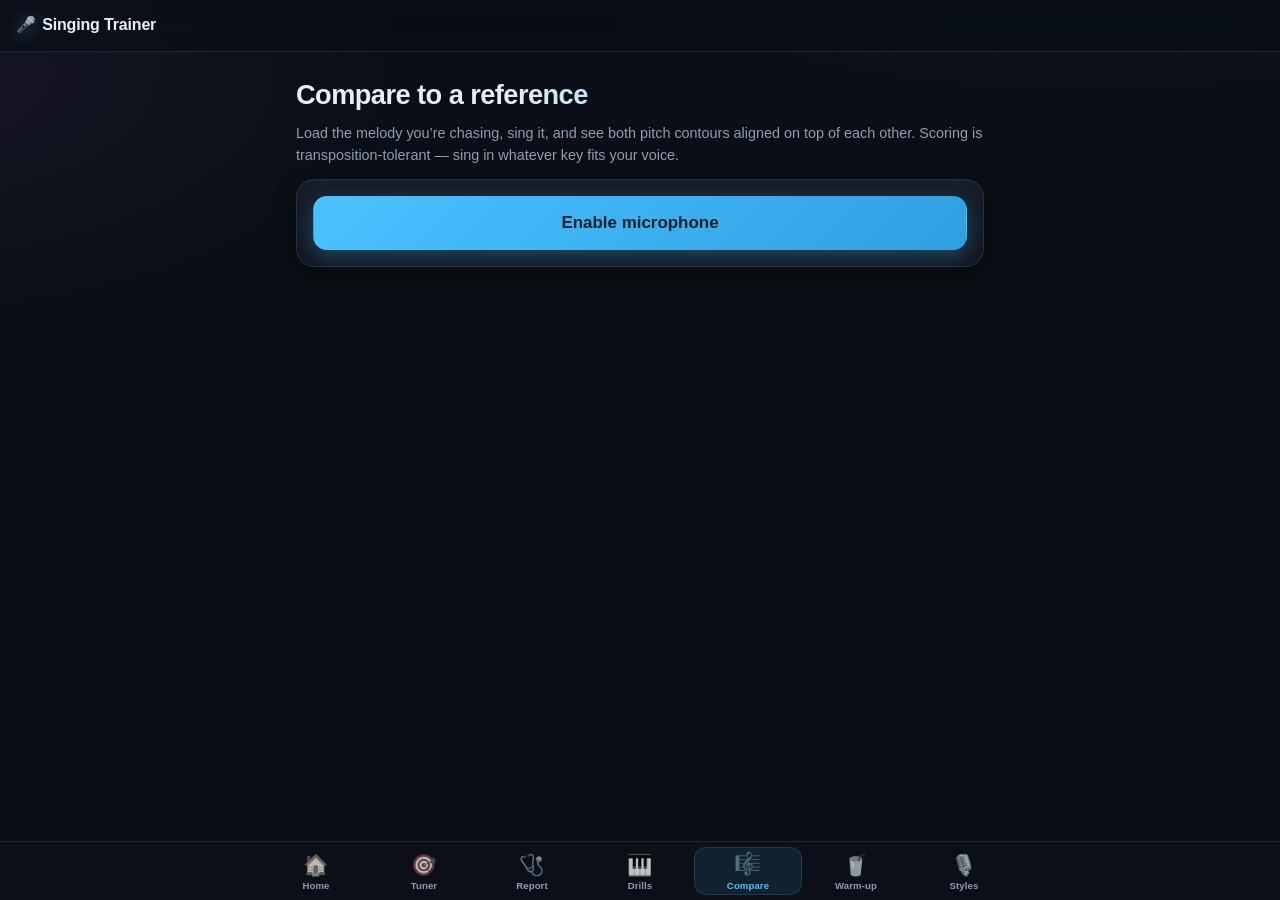
==== commit bb63c44b: "Merge the app into a single view with seven modes index.html is now the whole app: one page, hash-ro" ====
--- a/compare.html
+++ b/compare.html
@@ -2,267 +2,12 @@
 <html lang="en">
 <head>
 <meta charset="utf-8">
-<meta name="viewport" content="width=device-width, initial-scale=1, viewport-fit=cover">
-<meta name="theme-color" content="#0b0e14">
-<link rel="icon" href="data:image/svg+xml,%3Csvg%20xmlns='http://www.w3.org/2000/svg'%20viewBox='0%200%20100%20100'%3E%3Ctext%20y='0.9em'%20font-size='90'%3E%F0%9F%8E%A4%3C/text%3E%3C/svg%3E">
-<meta name="apple-mobile-web-app-capable" content="yes">
-<meta name="apple-mobile-web-app-status-bar-style" content="black-translucent">
-<title>Compare — Singing Trainer</title>
-<link rel="stylesheet" href="style.css?v=2">
+<meta name="viewport" content="width=device-width, initial-scale=1">
+<title>Singing Trainer</title>
+<meta http-equiv="refresh" content="0;url=./#compare">
 </head>
 <body>
-<main>
-  <h1>Compare to a reference</h1>
-  <p class="dim">Load the melody you’re chasing, sing it, and see both pitch contours aligned on top of each other. Scoring is transposition-tolerant — sing in whatever key fits your voice.</p>
-
-  <div class="card" id="setup">
-    <button class="primary big" id="micBtn">Enable microphone</button>
-  </div>
-
-  <div id="app" style="display:none">
-    <div class="card">
-      <h2 style="margin-top:0">1 · Reference melody</h2>
-      <p class="small dim">Best sources: an <b>isolated vocal</b> (acapella / stem file), or just sing or hum the target phrase yourself. A full song mix won’t track — the analyzer follows one voice at a time. Up to 30 s.</p>
-      <div class="btnrow">
-        <button id="refRecBtn">● Record reference</button>
-        <label class="btn" style="line-height:1.4">📁 Import audio file
-          <input id="refFile" type="file" accept="audio/*,.m4a,.mp3,.wav" style="display:none">
-        </label>
-      </div>
-      <p id="refStatus" role="status" class="small dim">No reference loaded.</p>
-      <canvas id="refCanvas" style="display:none"></canvas>
-      <div class="btnrow" id="refPlayRow" style="display:none">
-        <button id="refPlayBtn">▶ Play reference</button>
-      </div>
-    </div>
-
-    <div class="card">
-      <h2 style="margin-top:0">2 · Your attempt</h2>
-      <div class="btnrow">
-        <button class="rec" id="attRecBtn" disabled>● Record attempt</button>
-        <button id="attPlayBtn" disabled>▶ Play attempt</button>
-      </div>
-      <p id="attStatus" role="status" class="small dim"></p>
-    </div>
-
-    <div class="card" id="resultCard" style="display:none">
-      <h2 style="margin-top:0">Result</h2>
-      <div class="score" id="scoreBig">—</div>
-      <p class="dim small" style="text-align:center" id="scoreSub"></p>
-      <canvas id="cmpCanvas"></canvas>
-      <p class="small dim" style="margin-top:6px">
-        <span style="color:var(--good)">green = reference</span> ·
-        <span style="color:var(--accent)">blue = you</span> (shifted by the detected transposition, time-aligned)</p>
-      <table class="metrics" id="cmpTable"></table>
-    </div>
-  </div>
-</main>
-<script src="js/dsp.js?v=2"></script>
-<script src="js/mic.js?v=2"></script>
-<script src="js/ui.js?v=2"></script>
-<script>
-UI.nav('compare.html');
-const $ = (id) => document.getElementById(id);
-const sleep = (ms) => new Promise((r) => setTimeout(r, ms));
-const MAXS = 30;
-
-let ref = null;   // {pcm, sampleRate, track, label}
-let att = null;
-
-/* ---- tiny IndexedDB helper: persist the last reference across visits ---- */
-const idb = {
-  open: () => new Promise((res, rej) => {
-    const r = indexedDB.open('singing', 1);
-    r.onupgradeneeded = () => r.result.createObjectStore('kv');
-    r.onsuccess = () => res(r.result); r.onerror = () => rej(r.error);
-  }),
-  async set(k, v) { const db = await this.open(); return new Promise((res, rej) => {
-    const tx = db.transaction('kv', 'readwrite'); tx.objectStore('kv').put(v, k);
-    tx.oncomplete = res; tx.onerror = () => rej(tx.error); }); },
-  async get(k) { const db = await this.open(); return new Promise((res, rej) => {
-    const rq = db.transaction('kv').objectStore('kv').get(k);
-    rq.onsuccess = () => res(rq.result); rq.onerror = () => rej(rq.error); }); },
-};
-
-$('micBtn').addEventListener('click', async () => {
-  try { await Mic.start(); } catch (e) {
-    $('micBtn').textContent = 'Microphone blocked — check Settings › Safari › Microphone'; return;
-  }
-  $('setup').style.display = 'none';
-  $('app').style.display = '';
-  try { navigator.storage && navigator.storage.persist && navigator.storage.persist(); } catch (_) {}
-  try {
-    const saved = await idb.get('reference');
-    if (saved && saved.pcm) {
-      setReference(new Float32Array(saved.pcm), saved.sampleRate, saved.label + ' (saved)');
-    }
-  } catch (_) {}
-});
-
-async function recordWithCountdown(btn, secsCap) {
-  btn.disabled = true;
-  const orig = btn.textContent;
-  await Mic.resume();
-  for (let c = 3; c >= 1; c--) { btn.textContent = String(c) + '…'; await sleep(650); }
-  btn.textContent = '■ Stop';
-  btn.disabled = false;
-  btn.classList.add('recording');
-  Mic.beginRecording();
-  return new Promise((resolve) => {
-    const t0 = performance.now();
-    const tick = setInterval(() => {
-      if (performance.now() - t0 >= secsCap * 1000) stop();
-    }, 250);
-    function stop() {
-      clearInterval(tick);
-      btn.removeEventListener('click', stop);
-      btn.textContent = orig;
-      btn.classList.remove('recording');
-      resolve(Mic.endRecording());
-    }
-    btn.addEventListener('click', stop);
-  });
-}
-
-$('refRecBtn').addEventListener('click', async () => {
-  if (Mic.isRecording()) return;
-  const take = await recordWithCountdown($('refRecBtn'), MAXS);
-  if (take.pcm.length / take.sampleRate < 1) { $('refStatus').textContent = 'Too short — try again.'; return; }
-  setReference(take.pcm, take.sampleRate, 'recorded reference');
-  try { await idb.set('reference', { pcm: ref.pcm.buffer, sampleRate: ref.sampleRate, label: ref.label }); } catch (_) {}
-});
-
-$('refFile').addEventListener('change', async (e) => {
-  const file = e.target.files[0];
-  if (!file) return;
-  $('refStatus').textContent = 'Decoding ' + file.name + '…';
-  try {
-    const ab = await file.arrayBuffer();
-    const ctx = Mic.context();
-    const audio = await new Promise((res, rej) => ctx.decodeAudioData(ab, res, rej));
-    let pcm = audio.getChannelData(0);
-    if (audio.numberOfChannels > 1) {                 // downmix
-      const b = audio.getChannelData(1); const mix = new Float32Array(pcm.length);
-      for (let i = 0; i < pcm.length; i++) mix[i] = (pcm[i] + b[i]) / 2;
-      pcm = mix;
-    }
-    const cap = Math.min(pcm.length, MAXS * audio.sampleRate);
-    setReference(pcm.slice(0, cap), audio.sampleRate, file.name);
-    try { await idb.set('reference', { pcm: ref.pcm.buffer, sampleRate: ref.sampleRate, label: ref.label }); } catch (_) {}
-  } catch (err) {
-    $('refStatus').textContent = 'Couldn’t decode that file (Safari handles m4a, mp3, wav — not ogg).';
-  }
-});
-
-function setReference(pcm, sampleRate, label) {
-  const track = Track.analyze(pcm, sampleRate);
-  const voiced = track.f0.reduce((a, v) => a + (v > 0 ? 1 : 0), 0);
-  if (voiced < 30) {
-    $('refStatus').textContent = 'Loaded, but almost no clear single-voice pitch found — is this a full mix? Use a vocal-only file or record yourself.';
-  }
-  ref = { pcm, sampleRate, track, label };
-  $('refStatus').textContent = '✓ ' + label + ' · ' + (pcm.length / sampleRate).toFixed(1) + ' s, ' +
-    Math.round(100 * voiced / track.f0.length) + '% voiced';
-  const c = $('refCanvas'); c.style.display = '';
-  const rc = UI.canvas2d(c, 120);
-  UI.drawTrace(rc.ctx, rc.w, rc.h, toPts(ref.track), { color: UI.css('--good') });
-  $('refPlayRow').style.display = '';
-  $('attRecBtn').disabled = false;
-}
-
-$('refPlayBtn').addEventListener('click', () => ref && Mic.playPcm(ref.pcm, ref.sampleRate));
-$('attPlayBtn').addEventListener('click', () => att && Mic.playPcm(att.pcm, att.sampleRate));
-
-$('attRecBtn').addEventListener('click', async () => {
-  if (!ref || Mic.isRecording()) return;
-  const refSecs = ref.pcm.length / ref.sampleRate;
-  const take = await recordWithCountdown($('attRecBtn'), Math.min(MAXS, refSecs + 6));
-  if (take.pcm.length / take.sampleRate < 1) { $('attStatus').textContent = 'Too short — try again.'; return; }
-  att = { pcm: take.pcm, sampleRate: take.sampleRate, track: Track.analyze(take.pcm, take.sampleRate) };
-  $('attPlayBtn').disabled = false;
-  $('attStatus').textContent = 'Analyzing…';
-  await sleep(30);                                     // let UI paint
-  compare();
-});
-
-function toPts(track, shiftCents = 0) {
-  const pts = [];
-  for (let i = 0; i < track.times.length; i++) {
-    pts.push({ t: track.times[i], v: isNaN(track.cents[i]) ? NaN : track.cents[i] + shiftCents });
-  }
-  return pts;
-}
-
-function compare() {
-  const r = Dtw.align(ref.track.cents, att.track.cents, { allowTranspose: true });
-  $('resultCard').style.display = '';
-  $('resultCard').classList.remove('reveal'); void $('resultCard').offsetWidth;
-  $('resultCard').classList.add('reveal');
-  setTimeout(() => $('resultCard').scrollIntoView({ behavior: 'smooth', block: 'start' }), 80);
-  if (r.meanAbsCents == null) {
-    $('scoreBig').textContent = '—';
-    $('scoreSub').textContent = 'Couldn’t align the two takes — was there singing in both?';
-    $('attStatus').textContent = '';
-    return;
-  }
-  // Score: % of aligned voiced time within ±50¢, softened by mean error.
-  const score = Math.round(Math.max(0, Math.min(100,
-    0.7 * r.withinPct + 0.3 * Math.max(0, 100 - r.meanAbsCents))));
-  animateScore(score);
-  $('scoreBig').style.color = score >= 80 ? UI.css('--good') : score >= 55 ? UI.css('--warn') : UI.css('--bad');
-  $('scoreSub').textContent = score >= 80 ? 'Locked in.' : score >= 55 ? 'Close — listen to both and chase the gaps.' : 'Keep at it — play the reference, hum along, then retry.';
-  $('attStatus').textContent = '';
-
-  // Overlay: reference as-is; attempt time-warped onto reference timeline.
-  const cc = UI.canvas2d($('cmpCanvas'), 200);
-  const refPts = toPts(ref.track);
-  const warped = [];
-  for (const [ri, ai] of r.path) {
-    const v = att.track.cents[ai];
-    warped.push({ t: ref.track.times[ri], v: isNaN(v) ? NaN : v + r.shift });
-  }
-  UI.drawTrace(cc.ctx, cc.w, cc.h, refPts, { color: 'rgba(111,227,165,0.85)' });
-  // overlay second trace without clearing: reuse scale by drawing via drawTrace bounds
-  overlay(cc, refPts, warped);
-
-  $('cmpTable').innerHTML = [
-    ['Average pitch distance', r.meanAbsCents.toFixed(0) + '¢', 'across time-aligned voiced moments (≤50¢ reads as in tune)'],
-    ['Time in tune (±50¢)', r.withinPct.toFixed(0) + '%', 'share of the melody sung within a quarter tone'],
-    ['Detected transposition', (r.shift / 100).toFixed(0) + ' semitones', 'your key vs the reference — not penalized'],
-  ].map(([a, b, c]) => `<tr><td>${a}<div class="small dim">${c}</div></td><td>${b}</td></tr>`).join('');
-}
-
-let scoreAnim = 0;
-function animateScore(target) {
-  cancelAnimationFrame(scoreAnim);
-  const t0 = performance.now(), dur = 700;
-  (function tick(now) {
-    const p = Math.min(1, (now - t0) / dur);
-    const eased = 1 - Math.pow(1 - p, 3);
-    $('scoreBig').textContent = Math.round(target * eased);
-    if (p < 1) scoreAnim = requestAnimationFrame(tick);
-  })(t0);
-}
-
-function overlay(cc, basePts, pts) {
-  let lo = Infinity, hi = -Infinity;
-  for (const p of basePts) if (!isNaN(p.v)) { lo = Math.min(lo, p.v); hi = Math.max(hi, p.v); }
-  for (const p of pts) if (!isNaN(p.v)) { lo = Math.min(lo, p.v); hi = Math.max(hi, p.v); }
-  lo = Math.floor(lo / 100 - 2) * 100; hi = Math.ceil(hi / 100 + 2) * 100;
-  const t0 = basePts[0] ? basePts[0].t : 0, t1 = basePts.length ? basePts[basePts.length - 1].t : 1;
-  // redraw both on shared scale
-  UI.drawTrace(cc.ctx, cc.w, cc.h, basePts, { lo, hi, t0, t1, color: 'rgba(74,222,128,0.9)', lineWidth: 3.5 });
-  const { ctx, w, h } = cc;
-  ctx.lineWidth = 2; ctx.strokeStyle = 'rgba(76,194,255,0.85)'; ctx.beginPath();
-  let pen = false;
-  for (const p of pts) {
-    if (isNaN(p.v)) { pen = false; continue; }
-    const x = ((p.t - t0) / Math.max(0.001, t1 - t0)) * w;
-    const y = h - ((p.v - lo) / (hi - lo)) * h;
-    if (!pen) { ctx.moveTo(x, y); pen = true; } else ctx.lineTo(x, y);
-  }
-  ctx.stroke();
-}
-</script>
+<p><a href="./#compare">Continue to the Singing Trainer</a></p>
+<script>location.replace('./#' + 'compare');</script>
 </body>
 </html>
